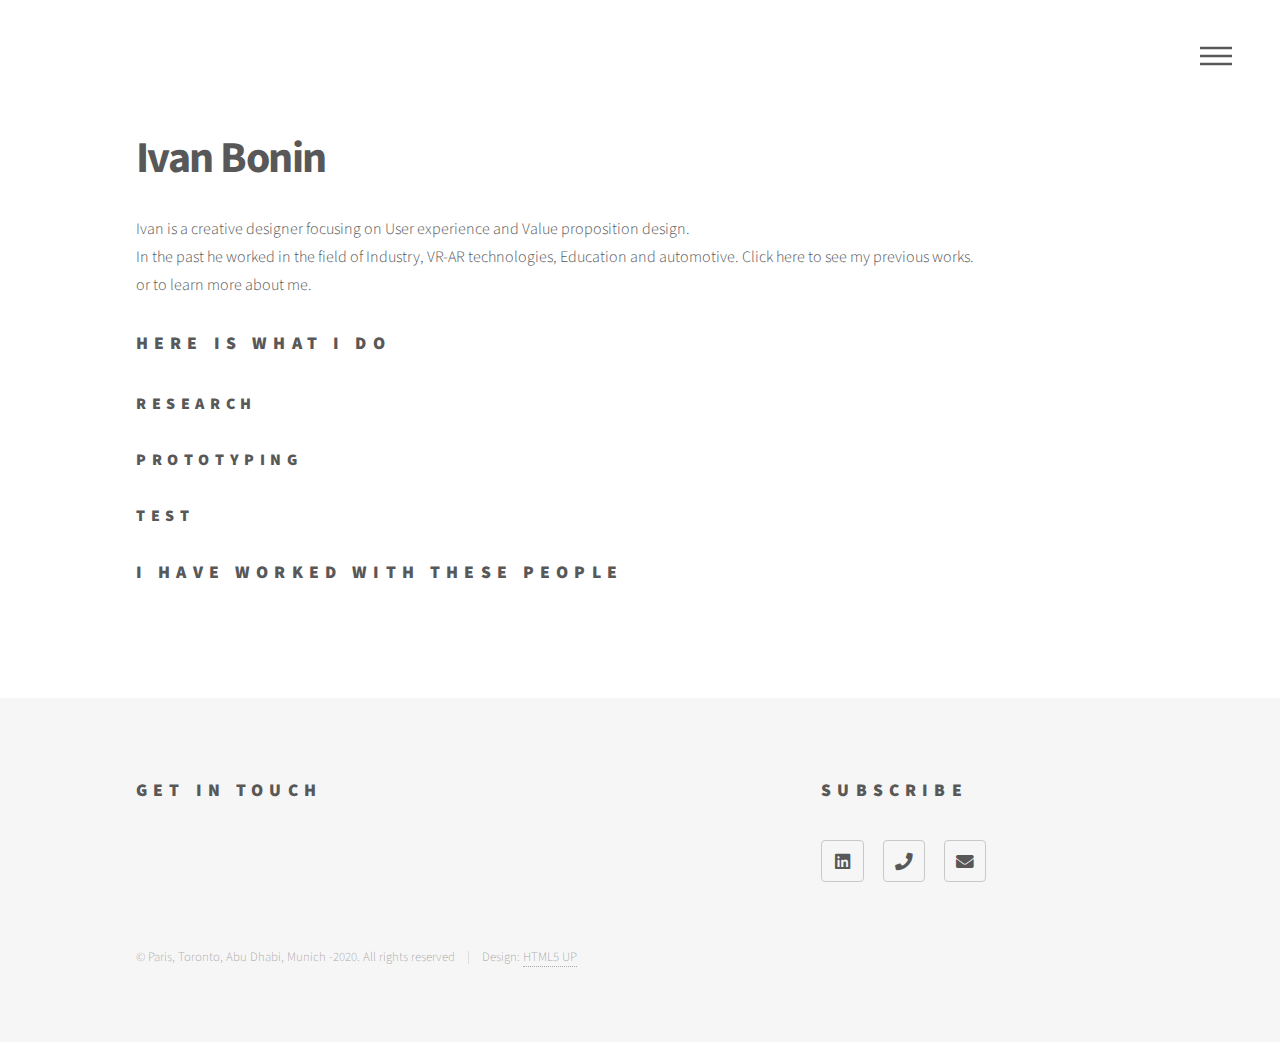
==== index.html @ 0d90a7b4 "Add files via upload" ====
<!DOCTYPE HTML>
<!--
	Phantom by HTML5 UP
	html5up.net | @ajlkn
	Free for personal and commercial use under the CCA 3.0 license (html5up.net/license)
-->
<html>
	<head>
		<title>Ivan Bonin</title>
		<meta charset="utf-8" />
		<meta name="viewport" content="width=device-width, initial-scale=1, user-scalable=no" />
		<link rel="stylesheet" href="assets/css/main.css" />
		<noscript><link rel="stylesheet" href="assets/css/noscript.css" /></noscript>
	</head>
	<body class="is-preload">
		<!-- Wrapper -->
			<div id="wrapper">

				<!-- Header -->
					<header id="header">
						<div class="inner">

						
							<!-- Nav -->
								<nav>
									<ul>
										<li><a href="#menu">Menu</a></li>
									</ul>
								</nav>

						</div>
					</header>

				<!-- Menu -->
					<nav id="menu">
						<h2>Menu</h2>
						<ul>
							<li><a href="index.html">Home</a></li>
							<li><a href="projects.html"> Projects sample</a></li>
							<li><a href="generic.html">Creative process</a></li>
							<li><a href="generic.html">About</a></li>
							<li><a href="elements.html">Experiments</a></li>
						</ul>
					</nav>

				<!-- Main -->
					<div id="main">
						<div class="inner">
							<header>
								<h1>Ivan Bonin <br />
								</a></h1>

								<p>Ivan is a creative designer focusing on User experience and Value proposition design.</br />
								In the past he worked in the field of Industry, VR-AR technologies, Education and automotive.	
									Click here to see my previous works. </br />
								or to learn more about me.</p>


								<h2>Here is what I do</h2>

								<h3>Research</h3>

								<h3>Prototyping</h3>

								<h3>Test</h3>

								<h2>I have worked with these people</h2>

							</header>

							<section class="tiles">
								
							</section>
						</div>
					</div>

				<!-- Footer -->
					<footer id="footer">
						<div class="inner">
							<section>
								<h2>Get in touch </h2>
								
							</section>
							<section>
								<h2>Subscribe</h2>
								<ul class="icons">
									
									<li><a href="#" class="icon brands style2 fa-linkedin"><span class="label">Linkedin</span></a></li>
									<li><a href="#" class="icon solid style2 fa-phone"><span class="label">Phone</span></a></li>
									<li><a href="#" class="icon solid style2 fa-envelope"><span class="label">Email</span></a></li>
								</ul>
							</section>
							<ul class="copyright">
								<li>&copy; Paris, Toronto, Abu Dhabi, Munich -2020. All rights reserved</li><li>Design: <a href="http://html5up.net">HTML5 UP</a></li>
							</ul>
						</div>
					</footer>

			</div>

		<!-- Scripts -->
			<script src="assets/js/jquery.min.js"></script>
			<script src="assets/js/browser.min.js"></script>
			<script src="assets/js/breakpoints.min.js"></script>
			<script src="assets/js/util.js"></script>
			<script src="assets/js/main.js"></script>

	</body>
</html>
---- assets/css/main.css ----
@import url(fontawesome-all.min.css);
@import url("https://fonts.googleapis.com/css?family=Source+Sans+Pro:300,700,900");

/*
	Phantom by HTML5 UP
	html5up.net | @ajlkn
	Free for personal and commercial use under the CCA 3.0 license (html5up.net/license)
*/

html, body, div, span, applet, object,
iframe, h1, h2, h3, h4, h5, h6, p, blockquote,
pre, a, abbr, acronym, address, big, cite,
code, del, dfn, em, img, ins, kbd, q, s, samp,
small, strike, strong, sub, sup, tt, var, b,
u, i, center, dl, dt, dd, ol, ul, li, fieldset,
form, label, legend, table, caption, tbody,
tfoot, thead, tr, th, td, article, aside,
canvas, details, embed, figure, figcaption,
footer, header, hgroup, menu, nav, output, ruby,
section, summary, time, mark, audio, video {
	margin: 0;
	padding: 0;
	border: 0;
	font-size: 100%;
	font: inherit;
	vertical-align: baseline;}

article, aside, details, figcaption, figure,
footer, header, hgroup, menu, nav, section {
	display: block;}

body {
	line-height: 1;
}

ol, ul {
	list-style: none;
}

blockquote, q {
	quotes: none;
}

	blockquote:before, blockquote:after, q:before, q:after {
		content: '';
		content: none;
	}

table {
	border-collapse: collapse;
	border-spacing: 0;
}

body {
	-webkit-text-size-adjust: none;
}

mark {
	background-color: transparent;
	color: inherit;
}

input::-moz-focus-inner {
	border: 0;
	padding: 0;
}

input, select, textarea {
	-moz-appearance: none;
	-webkit-appearance: none;
	-ms-appearance: none;
	appearance: none;
}

/* Basic */

	@-ms-viewport {
		width: device-width;
	}

	body {
		-ms-overflow-style: scrollbar;
	}

	@media screen and (max-width: 480px) {

		html, body {
			min-width: 320px;
		}

	}

	html {
		box-sizing: border-box;
	}

	*, *:before, *:after {
		box-sizing: inherit;
	}

	body {
		background: #ffffff;
	}

		body.is-preload *, body.is-preload *:before, body.is-preload *:after {
			-moz-animation: none !important;
			-webkit-animation: none !important;
			-ms-animation: none !important;
			animation: none !important;
			-moz-transition: none !important;
			-webkit-transition: none !important;
			-ms-transition: none !important;
			transition: none !important;
		}

/* Type */

	body, input, select, textarea {
		color: #585858;
		font-family: "Source Sans Pro", Helvetica, sans-serif;
		font-size: 16pt;
		font-weight: 300;
		line-height: 1.75;
	}

		@media screen and (max-width: 1680px) {

			body, input, select, textarea {
				font-size: 14pt;
			}

		}

		@media screen and (max-width: 1280px) {

			body, input, select, textarea {
				font-size: 12pt;
			}

		}

	a {
		-moz-transition: border-bottom-color 0.2s ease, color 0.2s ease;
		-webkit-transition: border-bottom-color 0.2s ease, color 0.2s ease;
		-ms-transition: border-bottom-color 0.2s ease, color 0.2s ease;
		transition: border-bottom-color 0.2s ease, color 0.2s ease;
		text-decoration: none;
		color: #585858;
		border-bottom: dotted 1px rgba(88, 88, 88, 0.5);
	}

		a:hover {
			border-bottom-color: transparent;
			color: #f2849e !important;
		}

	strong, b {
		font-weight: 900;
	}

	em, i {
		font-style: italic;
	}

	p {
		margin: 0 0 2em 0;
	}

	h1 {
		font-size: 2.75em;
		font-weight: 700;
		line-height: 1.3;
		margin: 0 0 1em 0;
		letter-spacing: -0.035em;
	}

		h1 a {
			color: inherit;
		}

		@media screen and (max-width: 736px) {

			h1 {
				font-size: 2em;
				margin: 0 0 1em 0;
			}

		}

		@media screen and (max-width: 360px) {

			h1 {
				font-size: 1.75em;
			}

		}

	h2, h3, h4, h5, h6 {
		font-weight: 900;
		line-height: 1.5;
		margin: 0 0 2em 0;
		text-transform: uppercase;
		letter-spacing: 0.35em;
	}

		h2 a, h3 a, h4 a, h5 a, h6 a {
			color: inherit;
		}

	h2 {
		font-size: 1.1em;
	}

	h3 {
		font-size: 1em;
	}

	h4 {
		font-size: 0.8em;
	}

	h5 {
		font-size: 0.8em;
	}

	h6 {
		font-size: 0.8em;
	}

	@media screen and (max-width: 980px) {

		h1 br, h2 br, h3 br, h4 br, h5 br, h6 br {
			display: none;
		}

	}

	@media screen and (max-width: 736px) {

		h2 {
			font-size: 1em;
		}

		h3 {
			font-size: 0.8em;
		}

	}

	sub {
		font-size: 0.8em;
		position: relative;
		top: 0.5em;
	}

	sup {
		font-size: 0.8em;
		position: relative;
		top: -0.5em;
	}

	blockquote {
		border-left: solid 4px #c9c9c9;
		font-style: italic;
		margin: 0 0 2em 0;
		padding: 0.5em 0 0.5em 2em;
	}

	code {
		background: rgba(144, 144, 144, 0.075);
		border-radius: 4px;
		border: solid 1px #c9c9c9;
		font-family: "Courier New", monospace;
		font-size: 0.9em;
		margin: 0 0.25em;
		padding: 0.25em 0.65em;
	}

	pre {
		-webkit-overflow-scrolling: touch;
		font-family: "Courier New", monospace;
		font-size: 0.9em;
		margin: 0 0 2em 0;
	}

		pre code {
			display: block;
			line-height: 1.75;
			padding: 1em 1.5em;
			overflow-x: auto;
		}

	hr {
		border: 0;
		border-bottom: solid 1px #c9c9c9;
		margin: 2em 0;
	}

		hr.major {
			margin: 3em 0;
		}

	.align-left {
		text-align: left;
	}

	.align-center {
		text-align: center;
	}

	.align-right {
		text-align: right;
	}

/* Row */

	.row {
		display: flex;
		flex-wrap: wrap;
		box-sizing: border-box;
		align-items: stretch;
	}

		.row > * {
			box-sizing: border-box;
		}

		.row.gtr-uniform > * > :last-child {
			margin-bottom: 0;
		}

		.row.aln-left {
			justify-content: flex-start;
		}

		.row.aln-center {
			justify-content: center;
		}

		.row.aln-right {
			justify-content: flex-end;
		}

		.row.aln-top {
			align-items: flex-start;
		}

		.row.aln-middle {
			align-items: center;
		}

		.row.aln-bottom {
			align-items: flex-end;
		}

		.row > .imp {
			order: -1;
		}

		.row > .col-1 {
			width: 8.33333%;
		}

		.row > .off-1 {
			margin-left: 8.33333%;
		}

		.row > .col-2 {
			width: 16.66667%;
		}

		.row > .off-2 {
			margin-left: 16.66667%;
		}

		.row > .col-3 {
			width: 25%;
		}

		.row > .off-3 {
			margin-left: 25%;
		}

		.row > .col-4 {
			width: 33.33333%;
		}

		.row > .off-4 {
			margin-left: 33.33333%;
		}

		.row > .col-5 {
			width: 41.66667%;
		}

		.row > .off-5 {
			margin-left: 41.66667%;
		}

		.row > .col-6 {
			width: 50%;
		}

		.row > .off-6 {
			margin-left: 50%;
		}

		.row > .col-7 {
			width: 58.33333%;
		}

		.row > .off-7 {
			margin-left: 58.33333%;
		}

		.row > .col-8 {
			width: 66.66667%;
		}

		.row > .off-8 {
			margin-left: 66.66667%;
		}

		.row > .col-9 {
			width: 75%;
		}

		.row > .off-9 {
			margin-left: 75%;
		}

		.row > .col-10 {
			width: 83.33333%;
		}

		.row > .off-10 {
			margin-left: 83.33333%;
		}

		.row > .col-11 {
			width: 91.66667%;
		}

		.row > .off-11 {
			margin-left: 91.66667%;
		}

		.row > .col-12 {
			width: 100%;
		}

		.row > .off-12 {
			margin-left: 100%;
		}

		.row.gtr-0 {
			margin-top: 0;
			margin-left: 0em;
		}

			.row.gtr-0 > * {
				padding: 0 0 0 0em;
			}

			.row.gtr-0.gtr-uniform {
				margin-top: 0em;
			}

				.row.gtr-0.gtr-uniform > * {
					padding-top: 0em;
				}

		.row.gtr-25 {
			margin-top: 0;
			margin-left: -0.5em;
		}

			.row.gtr-25 > * {
				padding: 0 0 0 0.5em;
			}

			.row.gtr-25.gtr-uniform {
				margin-top: -0.5em;
			}

				.row.gtr-25.gtr-uniform > * {
					padding-top: 0.5em;
				}

		.row.gtr-50 {
			margin-top: 0;
			margin-left: -1em;
		}

			.row.gtr-50 > * {
				padding: 0 0 0 1em;
			}

			.row.gtr-50.gtr-uniform {
				margin-top: -1em;
			}

				.row.gtr-50.gtr-uniform > * {
					padding-top: 1em;
				}

		.row {
			margin-top: 0;
			margin-left: -2em;
		}

			.row > * {
				padding: 0 0 0 2em;
			}

			.row.gtr-uniform {
				margin-top: -2em;
			}

				.row.gtr-uniform > * {
					padding-top: 2em;
				}

		.row.gtr-150 {
			margin-top: 0;
			margin-left: -3em;
		}

			.row.gtr-150 > * {
				padding: 0 0 0 3em;
			}

			.row.gtr-150.gtr-uniform {
				margin-top: -3em;
			}

				.row.gtr-150.gtr-uniform > * {
					padding-top: 3em;
				}

		.row.gtr-200 {
			margin-top: 0;
			margin-left: -4em;
		}

			.row.gtr-200 > * {
				padding: 0 0 0 4em;
			}

			.row.gtr-200.gtr-uniform {
				margin-top: -4em;
			}

				.row.gtr-200.gtr-uniform > * {
					padding-top: 4em;
				}

		@media screen and (max-width: 1680px) {

			.row {
				display: flex;
				flex-wrap: wrap;
				box-sizing: border-box;
				align-items: stretch;
			}

				.row > * {
					box-sizing: border-box;
				}

				.row.gtr-uniform > * > :last-child {
					margin-bottom: 0;
				}

				.row.aln-left {
					justify-content: flex-start;
				}

				.row.aln-center {
					justify-content: center;
				}

				.row.aln-right {
					justify-content: flex-end;
				}

				.row.aln-top {
					align-items: flex-start;
				}

				.row.aln-middle {
					align-items: center;
				}

				.row.aln-bottom {
					align-items: flex-end;
				}

				.row > .imp-xlarge {
					order: -1;
				}

				.row > .col-1-xlarge {
					width: 8.33333%;
				}

				.row > .off-1-xlarge {
					margin-left: 8.33333%;
				}

				.row > .col-2-xlarge {
					width: 16.66667%;
				}

				.row > .off-2-xlarge {
					margin-left: 16.66667%;
				}

				.row > .col-3-xlarge {
					width: 25%;
				}

				.row > .off-3-xlarge {
					margin-left: 25%;
				}

				.row > .col-4-xlarge {
					width: 33.33333%;
				}

				.row > .off-4-xlarge {
					margin-left: 33.33333%;
				}

				.row > .col-5-xlarge {
					width: 41.66667%;
				}

				.row > .off-5-xlarge {
					margin-left: 41.66667%;
				}

				.row > .col-6-xlarge {
					width: 50%;
				}

				.row > .off-6-xlarge {
					margin-left: 50%;
				}

				.row > .col-7-xlarge {
					width: 58.33333%;
				}

				.row > .off-7-xlarge {
					margin-left: 58.33333%;
				}

				.row > .col-8-xlarge {
					width: 66.66667%;
				}

				.row > .off-8-xlarge {
					margin-left: 66.66667%;
				}

				.row > .col-9-xlarge {
					width: 75%;
				}

				.row > .off-9-xlarge {
					margin-left: 75%;
				}

				.row > .col-10-xlarge {
					width: 83.33333%;
				}

				.row > .off-10-xlarge {
					margin-left: 83.33333%;
				}

				.row > .col-11-xlarge {
					width: 91.66667%;
				}

				.row > .off-11-xlarge {
					margin-left: 91.66667%;
				}

				.row > .col-12-xlarge {
					width: 100%;
				}

				.row > .off-12-xlarge {
					margin-left: 100%;
				}

				.row.gtr-0 {
					margin-top: 0;
					margin-left: 0em;
				}

					.row.gtr-0 > * {
						padding: 0 0 0 0em;
					}

					.row.gtr-0.gtr-uniform {
						margin-top: 0em;
					}

						.row.gtr-0.gtr-uniform > * {
							padding-top: 0em;
						}

				.row.gtr-25 {
					margin-top: 0;
					margin-left: -0.5em;
				}

					.row.gtr-25 > * {
						padding: 0 0 0 0.5em;
					}

					.row.gtr-25.gtr-uniform {
						margin-top: -0.5em;
					}

						.row.gtr-25.gtr-uniform > * {
							padding-top: 0.5em;
						}

				.row.gtr-50 {
					margin-top: 0;
					margin-left: -1em;
				}

					.row.gtr-50 > * {
						padding: 0 0 0 1em;
					}

					.row.gtr-50.gtr-uniform {
						margin-top: -1em;
					}

						.row.gtr-50.gtr-uniform > * {
							padding-top: 1em;
						}

				.row {
					margin-top: 0;
					margin-left: -2em;
				}

					.row > * {
						padding: 0 0 0 2em;
					}

					.row.gtr-uniform {
						margin-top: -2em;
					}

						.row.gtr-uniform > * {
							padding-top: 2em;
						}

				.row.gtr-150 {
					margin-top: 0;
					margin-left: -3em;
				}

					.row.gtr-150 > * {
						padding: 0 0 0 3em;
					}

					.row.gtr-150.gtr-uniform {
						margin-top: -3em;
					}

						.row.gtr-150.gtr-uniform > * {
							padding-top: 3em;
						}

				.row.gtr-200 {
					margin-top: 0;
					margin-left: -4em;
				}

					.row.gtr-200 > * {
						padding: 0 0 0 4em;
					}

					.row.gtr-200.gtr-uniform {
						margin-top: -4em;
					}

						.row.gtr-200.gtr-uniform > * {
							padding-top: 4em;
						}

		}

		@media screen and (max-width: 1280px) {

			.row {
				display: flex;
				flex-wrap: wrap;
				box-sizing: border-box;
				align-items: stretch;
			}

				.row > * {
					box-sizing: border-box;
				}

				.row.gtr-uniform > * > :last-child {
					margin-bottom: 0;
				}

				.row.aln-left {
					justify-content: flex-start;
				}

				.row.aln-center {
					justify-content: center;
				}

				.row.aln-right {
					justify-content: flex-end;
				}

				.row.aln-top {
					align-items: flex-start;
				}

				.row.aln-middle {
					align-items: center;
				}

				.row.aln-bottom {
					align-items: flex-end;
				}

				.row > .imp-large {
					order: -1;
				}

				.row > .col-1-large {
					width: 8.33333%;
				}

				.row > .off-1-large {
					margin-left: 8.33333%;
				}

				.row > .col-2-large {
					width: 16.66667%;
				}

				.row > .off-2-large {
					margin-left: 16.66667%;
				}

				.row > .col-3-large {
					width: 25%;
				}

				.row > .off-3-large {
					margin-left: 25%;
				}

				.row > .col-4-large {
					width: 33.33333%;
				}

				.row > .off-4-large {
					margin-left: 33.33333%;
				}

				.row > .col-5-large {
					width: 41.66667%;
				}

				.row > .off-5-large {
					margin-left: 41.66667%;
				}

				.row > .col-6-large {
					width: 50%;
				}

				.row > .off-6-large {
					margin-left: 50%;
				}

				.row > .col-7-large {
					width: 58.33333%;
				}

				.row > .off-7-large {
					margin-left: 58.33333%;
				}

				.row > .col-8-large {
					width: 66.66667%;
				}

				.row > .off-8-large {
					margin-left: 66.66667%;
				}

				.row > .col-9-large {
					width: 75%;
				}

				.row > .off-9-large {
					margin-left: 75%;
				}

				.row > .col-10-large {
					width: 83.33333%;
				}

				.row > .off-10-large {
					margin-left: 83.33333%;
				}

				.row > .col-11-large {
					width: 91.66667%;
				}

				.row > .off-11-large {
					margin-left: 91.66667%;
				}

				.row > .col-12-large {
					width: 100%;
				}

				.row > .off-12-large {
					margin-left: 100%;
				}

				.row.gtr-0 {
					margin-top: 0;
					margin-left: 0em;
				}

					.row.gtr-0 > * {
						padding: 0 0 0 0em;
					}

					.row.gtr-0.gtr-uniform {
						margin-top: 0em;
					}

						.row.gtr-0.gtr-uniform > * {
							padding-top: 0em;
						}

				.row.gtr-25 {
					margin-top: 0;
					margin-left: -0.5em;
				}

					.row.gtr-25 > * {
						padding: 0 0 0 0.5em;
					}

					.row.gtr-25.gtr-uniform {
						margin-top: -0.5em;
					}

						.row.gtr-25.gtr-uniform > * {
							padding-top: 0.5em;
						}

				.row.gtr-50 {
					margin-top: 0;
					margin-left: -1em;
				}

					.row.gtr-50 > * {
						padding: 0 0 0 1em;
					}

					.row.gtr-50.gtr-uniform {
						margin-top: -1em;
					}

						.row.gtr-50.gtr-uniform > * {
							padding-top: 1em;
						}

				.row {
					margin-top: 0;
					margin-left: -2em;
				}

					.row > * {
						padding: 0 0 0 2em;
					}

					.row.gtr-uniform {
						margin-top: -2em;
					}

						.row.gtr-uniform > * {
							padding-top: 2em;
						}

				.row.gtr-150 {
					margin-top: 0;
					margin-left: -3em;
				}

					.row.gtr-150 > * {
						padding: 0 0 0 3em;
					}

					.row.gtr-150.gtr-uniform {
						margin-top: -3em;
					}

						.row.gtr-150.gtr-uniform > * {
							padding-top: 3em;
						}

				.row.gtr-200 {
					margin-top: 0;
					margin-left: -4em;
				}

					.row.gtr-200 > * {
						padding: 0 0 0 4em;
					}

					.row.gtr-200.gtr-uniform {
						margin-top: -4em;
					}

						.row.gtr-200.gtr-uniform > * {
							padding-top: 4em;
						}

		}

		@media screen and (max-width: 980px) {

			.row {
				display: flex;
				flex-wrap: wrap;
				box-sizing: border-box;
				align-items: stretch;
			}

				.row > * {
					box-sizing: border-box;
				}

				.row.gtr-uniform > * > :last-child {
					margin-bottom: 0;
				}

				.row.aln-left {
					justify-content: flex-start;
				}

				.row.aln-center {
					justify-content: center;
				}

				.row.aln-right {
					justify-content: flex-end;
				}

				.row.aln-top {
					align-items: flex-start;
				}

				.row.aln-middle {
					align-items: center;
				}

				.row.aln-bottom {
					align-items: flex-end;
				}

				.row > .imp-medium {
					order: -1;
				}

				.row > .col-1-medium {
					width: 8.33333%;
				}

				.row > .off-1-medium {
					margin-left: 8.33333%;
				}

				.row > .col-2-medium {
					width: 16.66667%;
				}

				.row > .off-2-medium {
					margin-left: 16.66667%;
				}

				.row > .col-3-medium {
					width: 25%;
				}

				.row > .off-3-medium {
					margin-left: 25%;
				}

				.row > .col-4-medium {
					width: 33.33333%;
				}

				.row > .off-4-medium {
					margin-left: 33.33333%;
				}

				.row > .col-5-medium {
					width: 41.66667%;
				}

				.row > .off-5-medium {
					margin-left: 41.66667%;
				}

				.row > .col-6-medium {
					width: 50%;
				}

				.row > .off-6-medium {
					margin-left: 50%;
				}

				.row > .col-7-medium {
					width: 58.33333%;
				}

				.row > .off-7-medium {
					margin-left: 58.33333%;
				}

				.row > .col-8-medium {
					width: 66.66667%;
				}

				.row > .off-8-medium {
					margin-left: 66.66667%;
				}

				.row > .col-9-medium {
					width: 75%;
				}

				.row > .off-9-medium {
					margin-left: 75%;
				}

				.row > .col-10-medium {
					width: 83.33333%;
				}

				.row > .off-10-medium {
					margin-left: 83.33333%;
				}

				.row > .col-11-medium {
					width: 91.66667%;
				}

				.row > .off-11-medium {
					margin-left: 91.66667%;
				}

				.row > .col-12-medium {
					width: 100%;
				}

				.row > .off-12-medium {
					margin-left: 100%;
				}

				.row.gtr-0 {
					margin-top: 0;
					margin-left: 0em;
				}

					.row.gtr-0 > * {
						padding: 0 0 0 0em;
					}

					.row.gtr-0.gtr-uniform {
						margin-top: 0em;
					}

						.row.gtr-0.gtr-uniform > * {
							padding-top: 0em;
						}

				.row.gtr-25 {
					margin-top: 0;
					margin-left: -0.375em;
				}

					.row.gtr-25 > * {
						padding: 0 0 0 0.375em;
					}

					.row.gtr-25.gtr-uniform {
						margin-top: -0.375em;
					}

						.row.gtr-25.gtr-uniform > * {
							padding-top: 0.375em;
						}

				.row.gtr-50 {
					margin-top: 0;
					margin-left: -0.75em;
				}

					.row.gtr-50 > * {
						padding: 0 0 0 0.75em;
					}

					.row.gtr-50.gtr-uniform {
						margin-top: -0.75em;
					}

						.row.gtr-50.gtr-uniform > * {
							padding-top: 0.75em;
						}

				.row {
					margin-top: 0;
					margin-left: -1.5em;
				}

					.row > * {
						padding: 0 0 0 1.5em;
					}

					.row.gtr-uniform {
						margin-top: -1.5em;
					}

						.row.gtr-uniform > * {
							padding-top: 1.5em;
						}

				.row.gtr-150 {
					margin-top: 0;
					margin-left: -2.25em;
				}

					.row.gtr-150 > * {
						padding: 0 0 0 2.25em;
					}

					.row.gtr-150.gtr-uniform {
						margin-top: -2.25em;
					}

						.row.gtr-150.gtr-uniform > * {
							padding-top: 2.25em;
						}

				.row.gtr-200 {
					margin-top: 0;
					margin-left: -3em;
				}

					.row.gtr-200 > * {
						padding: 0 0 0 3em;
					}

					.row.gtr-200.gtr-uniform {
						margin-top: -3em;
					}

						.row.gtr-200.gtr-uniform > * {
							padding-top: 3em;
						}

		}

		@media screen and (max-width: 736px) {

			.row {
				display: flex;
				flex-wrap: wrap;
				box-sizing: border-box;
				align-items: stretch;
			}

				.row > * {
					box-sizing: border-box;
				}

				.row.gtr-uniform > * > :last-child {
					margin-bottom: 0;
				}

				.row.aln-left {
					justify-content: flex-start;
				}

				.row.aln-center {
					justify-content: center;
				}

				.row.aln-right {
					justify-content: flex-end;
				}

				.row.aln-top {
					align-items: flex-start;
				}

				.row.aln-middle {
					align-items: center;
				}

				.row.aln-bottom {
					align-items: flex-end;
				}

				.row > .imp-small {
					order: -1;
				}

				.row > .col-1-small {
					width: 8.33333%;
				}

				.row > .off-1-small {
					margin-left: 8.33333%;
				}

				.row > .col-2-small {
					width: 16.66667%;
				}

				.row > .off-2-small {
					margin-left: 16.66667%;
				}

				.row > .col-3-small {
					width: 25%;
				}

				.row > .off-3-small {
					margin-left: 25%;
				}

				.row > .col-4-small {
					width: 33.33333%;
				}

				.row > .off-4-small {
					margin-left: 33.33333%;
				}

				.row > .col-5-small {
					width: 41.66667%;
				}

				.row > .off-5-small {
					margin-left: 41.66667%;
				}

				.row > .col-6-small {
					width: 50%;
				}

				.row > .off-6-small {
					margin-left: 50%;
				}

				.row > .col-7-small {
					width: 58.33333%;
				}

				.row > .off-7-small {
					margin-left: 58.33333%;
				}

				.row > .col-8-small {
					width: 66.66667%;
				}

				.row > .off-8-small {
					margin-left: 66.66667%;
				}

				.row > .col-9-small {
					width: 75%;
				}

				.row > .off-9-small {
					margin-left: 75%;
				}

				.row > .col-10-small {
					width: 83.33333%;
				}

				.row > .off-10-small {
					margin-left: 83.33333%;
				}

				.row > .col-11-small {
					width: 91.66667%;
				}

				.row > .off-11-small {
					margin-left: 91.66667%;
				}

				.row > .col-12-small {
					width: 100%;
				}

				.row > .off-12-small {
					margin-left: 100%;
				}

				.row.gtr-0 {
					margin-top: 0;
					margin-left: 0em;
				}

					.row.gtr-0 > * {
						padding: 0 0 0 0em;
					}

					.row.gtr-0.gtr-uniform {
						margin-top: 0em;
					}

						.row.gtr-0.gtr-uniform > * {
							padding-top: 0em;
						}

				.row.gtr-25 {
					margin-top: 0;
					margin-left: -0.25em;
				}

					.row.gtr-25 > * {
						padding: 0 0 0 0.25em;
					}

					.row.gtr-25.gtr-uniform {
						margin-top: -0.25em;
					}

						.row.gtr-25.gtr-uniform > * {
							padding-top: 0.25em;
						}

				.row.gtr-50 {
					margin-top: 0;
					margin-left: -0.5em;
				}

					.row.gtr-50 > * {
						padding: 0 0 0 0.5em;
					}

					.row.gtr-50.gtr-uniform {
						margin-top: -0.5em;
					}

						.row.gtr-50.gtr-uniform > * {
							padding-top: 0.5em;
						}

				.row {
					margin-top: 0;
					margin-left: -1em;
				}

					.row > * {
						padding: 0 0 0 1em;
					}

					.row.gtr-uniform {
						margin-top: -1em;
					}

						.row.gtr-uniform > * {
							padding-top: 1em;
						}

				.row.gtr-150 {
					margin-top: 0;
					margin-left: -1.5em;
				}

					.row.gtr-150 > * {
						padding: 0 0 0 1.5em;
					}

					.row.gtr-150.gtr-uniform {
						margin-top: -1.5em;
					}

						.row.gtr-150.gtr-uniform > * {
							padding-top: 1.5em;
						}

				.row.gtr-200 {
					margin-top: 0;
					margin-left: -2em;
				}

					.row.gtr-200 > * {
						padding: 0 0 0 2em;
					}

					.row.gtr-200.gtr-uniform {
						margin-top: -2em;
					}

						.row.gtr-200.gtr-uniform > * {
							padding-top: 2em;
						}

		}

		@media screen and (max-width: 480px) {

			.row {
				display: flex;
				flex-wrap: wrap;
				box-sizing: border-box;
				align-items: stretch;
			}

				.row > * {
					box-sizing: border-box;
				}

				.row.gtr-uniform > * > :last-child {
					margin-bottom: 0;
				}

				.row.aln-left {
					justify-content: flex-start;
				}

				.row.aln-center {
					justify-content: center;
				}

				.row.aln-right {
					justify-content: flex-end;
				}

				.row.aln-top {
					align-items: flex-start;
				}

				.row.aln-middle {
					align-items: center;
				}

				.row.aln-bottom {
					align-items: flex-end;
				}

				.row > .imp-xsmall {
					order: -1;
				}

				.row > .col-1-xsmall {
					width: 8.33333%;
				}

				.row > .off-1-xsmall {
					margin-left: 8.33333%;
				}

				.row > .col-2-xsmall {
					width: 16.66667%;
				}

				.row > .off-2-xsmall {
					margin-left: 16.66667%;
				}

				.row > .col-3-xsmall {
					width: 25%;
				}

				.row > .off-3-xsmall {
					margin-left: 25%;
				}

				.row > .col-4-xsmall {
					width: 33.33333%;
				}

				.row > .off-4-xsmall {
					margin-left: 33.33333%;
				}

				.row > .col-5-xsmall {
					width: 41.66667%;
				}

				.row > .off-5-xsmall {
					margin-left: 41.66667%;
				}

				.row > .col-6-xsmall {
					width: 50%;
				}

				.row > .off-6-xsmall {
					margin-left: 50%;
				}

				.row > .col-7-xsmall {
					width: 58.33333%;
				}

				.row > .off-7-xsmall {
					margin-left: 58.33333%;
				}

				.row > .col-8-xsmall {
					width: 66.66667%;
				}

				.row > .off-8-xsmall {
					margin-left: 66.66667%;
				}

				.row > .col-9-xsmall {
					width: 75%;
				}

				.row > .off-9-xsmall {
					margin-left: 75%;
				}

				.row > .col-10-xsmall {
					width: 83.33333%;
				}

				.row > .off-10-xsmall {
					margin-left: 83.33333%;
				}

				.row > .col-11-xsmall {
					width: 91.66667%;
				}

				.row > .off-11-xsmall {
					margin-left: 91.66667%;
				}

				.row > .col-12-xsmall {
					width: 100%;
				}

				.row > .off-12-xsmall {
					margin-left: 100%;
				}

				.row.gtr-0 {
					margin-top: 0;
					margin-left: 0em;
				}

					.row.gtr-0 > * {
						padding: 0 0 0 0em;
					}

					.row.gtr-0.gtr-uniform {
						margin-top: 0em;
					}

						.row.gtr-0.gtr-uniform > * {
							padding-top: 0em;
						}

				.row.gtr-25 {
					margin-top: 0;
					margin-left: -0.25em;
				}

					.row.gtr-25 > * {
						padding: 0 0 0 0.25em;
					}

					.row.gtr-25.gtr-uniform {
						margin-top: -0.25em;
					}

						.row.gtr-25.gtr-uniform > * {
							padding-top: 0.25em;
						}

				.row.gtr-50 {
					margin-top: 0;
					margin-left: -0.5em;
				}

					.row.gtr-50 > * {
						padding: 0 0 0 0.5em;
					}

					.row.gtr-50.gtr-uniform {
						margin-top: -0.5em;
					}

						.row.gtr-50.gtr-uniform > * {
							padding-top: 0.5em;
						}

				.row {
					margin-top: 0;
					margin-left: -1em;
				}

					.row > * {
						padding: 0 0 0 1em;
					}

					.row.gtr-uniform {
						margin-top: -1em;
					}

						.row.gtr-uniform > * {
							padding-top: 1em;
						}

				.row.gtr-150 {
					margin-top: 0;
					margin-left: -1.5em;
				}

					.row.gtr-150 > * {
						padding: 0 0 0 1.5em;
					}

					.row.gtr-150.gtr-uniform {
						margin-top: -1.5em;
					}

						.row.gtr-150.gtr-uniform > * {
							padding-top: 1.5em;
						}

				.row.gtr-200 {
					margin-top: 0;
					margin-left: -2em;
				}

					.row.gtr-200 > * {
						padding: 0 0 0 2em;
					}

					.row.gtr-200.gtr-uniform {
						margin-top: -2em;
					}

						.row.gtr-200.gtr-uniform > * {
							padding-top: 2em;
						}

		}

/* Section/Article */

	section.special, article.special {
		text-align: center;
	}

	header p {
		margin-top: -1em;
	}

	@media screen and (max-width: 736px) {

		header p {
			margin-top: 0;
		}

	}

/* Icon */

	.icon {
		text-decoration: none;
		border-bottom: none;
		position: relative;
	}

		.icon:before {
			-moz-osx-font-smoothing: grayscale;
			-webkit-font-smoothing: antialiased;
			display: inline-block;
			font-style: normal;
			font-variant: normal;
			text-rendering: auto;
			line-height: 1;
			text-transform: none !important;
			font-family: 'Font Awesome 5 Free';
			font-weight: 400;
		}

		.icon > .label {
			display: none;
		}

		.icon:before {
			line-height: inherit;
		}

		.icon.solid:before {
			font-weight: 900;
		}

		.icon.brands:before {
			font-family: 'Font Awesome 5 Brands';
		}

		.icon.style2 {
			-moz-transition: background-color 0.2s ease-in-out, color 0.2s ease-in-out, border-color 0.2s ease-in-out;
			-webkit-transition: background-color 0.2s ease-in-out, color 0.2s ease-in-out, border-color 0.2s ease-in-out;
			-ms-transition: background-color 0.2s ease-in-out, color 0.2s ease-in-out, border-color 0.2s ease-in-out;
			transition: background-color 0.2s ease-in-out, color 0.2s ease-in-out, border-color 0.2s ease-in-out;
			background-color: transparent;
			border: solid 1px #c9c9c9;
			border-radius: 4px;
			width: 2.65em;
			height: 2.65em;
			display: inline-block;
			text-align: center;
			line-height: 2.65em;
			color: inherit;
		}

			.icon.style2:before {
				font-size: 1.1em;
			}

			.icon.style2:hover {
				color: #f2849e;
				border-color: #f2849e;
			}

			.icon.style2:active {
				background-color: rgba(242, 132, 158, 0.1);
			}

/* List */

	ol {
		list-style: decimal;
		margin: 0 0 2em 0;
		padding-left: 1.25em;
	}

		ol li {
			padding-left: 0.25em;
		}

	ul {
		list-style: disc;
		margin: 0 0 2em 0;
		padding-left: 1em;
	}

		ul li {
			padding-left: 0.5em;
		}

		ul.alt {
			list-style: none;
			padding-left: 0;
		}

			ul.alt li {
				border-top: solid 1px #c9c9c9;
				padding: 0.5em 0;
			}

				ul.alt li:first-child {
					border-top: 0;
					padding-top: 0;
				}

	dl {
		margin: 0 0 2em 0;
	}

		dl dt {
			display: block;
			font-weight: 900;
			margin: 0 0 1em 0;
		}

		dl dd {
			margin-left: 2em;
		}

/* Actions */

	ul.actions {
		display: -moz-flex;
		display: -webkit-flex;
		display: -ms-flex;
		display: flex;
		cursor: default;
		list-style: none;
		margin-left: -1em;
		padding-left: 0;
	}

		ul.actions li {
			padding: 0 0 0 1em;
			vertical-align: middle;
		}

		ul.actions.special {
			-moz-justify-content: center;
			-webkit-justify-content: center;
			-ms-justify-content: center;
			justify-content: center;
			width: 100%;
			margin-left: 0;
		}

			ul.actions.special li:first-child {
				padding-left: 0;
			}

		ul.actions.stacked {
			-moz-flex-direction: column;
			-webkit-flex-direction: column;
			-ms-flex-direction: column;
			flex-direction: column;
			margin-left: 0;
		}

			ul.actions.stacked li {
				padding: 1.3em 0 0 0;
			}

				ul.actions.stacked li:first-child {
					padding-top: 0;
				}

		ul.actions.fit {
			width: calc(100% + 1em);
		}

			ul.actions.fit li {
				-moz-flex-grow: 1;
				-webkit-flex-grow: 1;
				-ms-flex-grow: 1;
				flex-grow: 1;
				-moz-flex-shrink: 1;
				-webkit-flex-shrink: 1;
				-ms-flex-shrink: 1;
				flex-shrink: 1;
				width: 100%;
			}

				ul.actions.fit li > * {
					width: 100%;
				}

			ul.actions.fit.stacked {
				width: 100%;
			}

		@media screen and (max-width: 480px) {

			ul.actions:not(.fixed) {
				-moz-flex-direction: column;
				-webkit-flex-direction: column;
				-ms-flex-direction: column;
				flex-direction: column;
				margin-left: 0;
				width: 100% !important;
			}

				ul.actions:not(.fixed) li {
					-moz-flex-grow: 1;
					-webkit-flex-grow: 1;
					-ms-flex-grow: 1;
					flex-grow: 1;
					-moz-flex-shrink: 1;
					-webkit-flex-shrink: 1;
					-ms-flex-shrink: 1;
					flex-shrink: 1;
					padding: 1em 0 0 0;
					text-align: center;
					width: 100%;
				}

					ul.actions:not(.fixed) li > * {
						width: 100%;
					}

					ul.actions:not(.fixed) li:first-child {
						padding-top: 0;
					}

					ul.actions:not(.fixed) li input[type="submit"],
					ul.actions:not(.fixed) li input[type="reset"],
					ul.actions:not(.fixed) li input[type="button"],
					ul.actions:not(.fixed) li button,
					ul.actions:not(.fixed) li .button {
						width: 100%;
					}

						ul.actions:not(.fixed) li input[type="submit"].icon:before,
						ul.actions:not(.fixed) li input[type="reset"].icon:before,
						ul.actions:not(.fixed) li input[type="button"].icon:before,
						ul.actions:not(.fixed) li button.icon:before,
						ul.actions:not(.fixed) li .button.icon:before {
							margin-left: -0.5rem;
						}

		}

/* Icons */

	ul.icons {
		cursor: default;
		list-style: none;
		padding-left: 0;
		margin: -1em 0 2em -1em;
	}

		ul.icons li {
			display: inline-block;
			padding: 1em 0 0 1em;
		}

/* Form */

	form {
		margin: 0 0 2em 0;
		overflow-x: hidden;
	}

		form > :last-child {
			margin-bottom: 0;
		}

		form > .fields {
			display: -moz-flex;
			display: -webkit-flex;
			display: -ms-flex;
			display: flex;
			-moz-flex-wrap: wrap;
			-webkit-flex-wrap: wrap;
			-ms-flex-wrap: wrap;
			flex-wrap: wrap;
			width: calc(100% + 3em);
			margin: -1.5em 0 2em -1.5em;
		}

			form > .fields > .field {
				-moz-flex-grow: 0;
				-webkit-flex-grow: 0;
				-ms-flex-grow: 0;
				flex-grow: 0;
				-moz-flex-shrink: 0;
				-webkit-flex-shrink: 0;
				-ms-flex-shrink: 0;
				flex-shrink: 0;
				padding: 1.5em 0 0 1.5em;
				width: calc(100% - 1.5em);
			}

				form > .fields > .field.half {
					width: calc(50% - 0.75em);
				}

				form > .fields > .field.third {
					width: calc(100%/3 - 0.5em);
				}

				form > .fields > .field.quarter {
					width: calc(25% - 0.375em);
				}

		@media screen and (max-width: 480px) {

			form > .fields {
				width: calc(100% + 3em);
				margin: -1.5em 0 2em -1.5em;
			}

				form > .fields > .field {
					padding: 1.5em 0 0 1.5em;
					width: calc(100% - 1.5em);
				}

					form > .fields > .field.half {
						width: calc(100% - 1.5em);
					}

					form > .fields > .field.third {
						width: calc(100% - 1.5em);
					}

					form > .fields > .field.quarter {
						width: calc(100% - 1.5em);
					}

		}

	label {
		display: block;
		font-size: 0.9em;
		font-weight: 900;
		margin: 0 0 1em 0;
	}

	input[type="text"],
	input[type="password"],
	input[type="email"],
	input[type="tel"],
	select,
	textarea {
		-moz-appearance: none;
		-webkit-appearance: none;
		-ms-appearance: none;
		appearance: none;
		background-color: transparent;
		border: none;
		border-radius: 0;
		border-bottom: solid 1px #c9c9c9;
		color: inherit;
		display: block;
		outline: 0;
		padding: 0;
		text-decoration: none;
		width: 100%;
	}

		input[type="text"]:invalid,
		input[type="password"]:invalid,
		input[type="email"]:invalid,
		input[type="tel"]:invalid,
		select:invalid,
		textarea:invalid {
			box-shadow: none;
		}

		input[type="text"]:focus,
		input[type="password"]:focus,
		input[type="email"]:focus,
		input[type="tel"]:focus,
		select:focus,
		textarea:focus {
			border-bottom-color: #f2849e;
			box-shadow: inset 0 -1px 0 0 #f2849e;
		}

	select {
		background-image: url("data:image/svg+xml;charset=utf8,%3Csvg xmlns='http://www.w3.org/2000/svg' width='40' height='40' preserveAspectRatio='none' viewBox='0 0 40 40'%3E%3Cpath d='M9.4,12.3l10.4,10.4l10.4-10.4c0.2-0.2,0.5-0.4,0.9-0.4c0.3,0,0.6,0.1,0.9,0.4l3.3,3.3c0.2,0.2,0.4,0.5,0.4,0.9 c0,0.4-0.1,0.6-0.4,0.9L20.7,31.9c-0.2,0.2-0.5,0.4-0.9,0.4c-0.3,0-0.6-0.1-0.9-0.4L4.3,17.3c-0.2-0.2-0.4-0.5-0.4-0.9 c0-0.4,0.1-0.6,0.4-0.9l3.3-3.3c0.2-0.2,0.5-0.4,0.9-0.4S9.1,12.1,9.4,12.3z' fill='%23c9c9c9' /%3E%3C/svg%3E");
		background-size: 1.25rem;
		background-repeat: no-repeat;
		background-position: calc(100% - 1rem) center;
		height: 3em;
		padding-right: 3em;
		text-overflow: ellipsis;
	}

		select option {
			background: #ffffff;
		}

		select:focus::-ms-value {
			background-color: transparent;
		}

		select::-ms-expand {
			display: none;
		}

	input[type="text"],
	input[type="password"],
	input[type="email"],
	select {
		height: 3em;
	}

	textarea {
		padding: 0;
		min-height: 3.75em;
	}

	input[type="checkbox"],
	input[type="radio"] {
		-moz-appearance: none;
		-webkit-appearance: none;
		-ms-appearance: none;
		appearance: none;
		display: block;
		float: left;
		margin-right: -2em;
		opacity: 0;
		width: 1em;
		z-index: -1;
	}

		input[type="checkbox"] + label,
		input[type="radio"] + label {
			text-decoration: none;
			color: #585858;
			cursor: pointer;
			display: inline-block;
			font-size: 1em;
			font-weight: 300;
			padding-left: 2.55em;
			padding-right: 0.75em;
			position: relative;
		}

			input[type="checkbox"] + label:before,
			input[type="radio"] + label:before {
				-moz-osx-font-smoothing: grayscale;
				-webkit-font-smoothing: antialiased;
				display: inline-block;
				font-style: normal;
				font-variant: normal;
				text-rendering: auto;
				line-height: 1;
				text-transform: none !important;
				font-family: 'Font Awesome 5 Free';
				font-weight: 900;
			}

			input[type="checkbox"] + label:before,
			input[type="radio"] + label:before {
				border-radius: 4px;
				border: solid 1px #c9c9c9;
				content: '';
				display: inline-block;
				font-size: 0.8em;
				height: 2.25em;
				left: 0;
				line-height: 2.25em;
				position: absolute;
				text-align: center;
				top: 0;
				width: 2.25em;
			}

		input[type="checkbox"]:checked + label:before,
		input[type="radio"]:checked + label:before {
			background: #585858;
			border-color: #585858;
			color: #ffffff;
			content: '\f00c';
		}

		input[type="checkbox"]:focus + label:before,
		input[type="radio"]:focus + label:before {
			border-color: #f2849e;
			box-shadow: 0 0 0 1px #f2849e;
		}

	input[type="checkbox"] + label:before {
		border-radius: 4px;
	}

	input[type="radio"] + label:before {
		border-radius: 100%;
	}

/* Box */

	.box {
		border-radius: 4px;
		border: solid 1px #c9c9c9;
		margin-bottom: 2em;
		padding: 1.5em;
	}

		.box > :last-child,
		.box > :last-child > :last-child,
		.box > :last-child > :last-child > :last-child {
			margin-bottom: 0;
		}

		.box.alt {
			border: 0;
			border-radius: 0;
			padding: 0;
		}

/* Image */

	.image {
		border-radius: 4px;
		border: 0;
		display: inline-block;
		position: relative;
	}

		.image img {
			border-radius: 4px;
			display: block;
		}

		.image.left, .image.right {
			max-width: 40%;
		}

			.image.left img, .image.right img {
				width: 100%;
			}

		.image.left {
			float: left;
			padding: 0 1.5em 1em 0;
			top: 0.25em;
		}

		.image.right {
			float: right;
			padding: 0 0 1em 1.5em;
			top: 0.25em;
		}

		.image.fit {
			display: block;
			margin: 0 0 2em 0;
			width: 100%;
		}

			.image.fit img {
				width: 100%;
			}

		.image.main {
			display: block;
			margin: 0 0 3em 0;
			width: 100%;
		}

			.image.main img {
				width: 100%;
			}

			@media screen and (max-width: 736px) {

				.image.main {
					margin: 0 0 2em 0;
				}

			}

/* Table */

	.table-wrapper {
		-webkit-overflow-scrolling: touch;
		overflow-x: auto;
	}

	table {
		margin: 0 0 2em 0;
		width: 100%;
	}

		table tbody tr {
			border: solid 1px #c9c9c9;
			border-left: 0;
			border-right: 0;
		}

			table tbody tr:nth-child(2n + 1) {
				background-color: rgba(144, 144, 144, 0.075);
			}

		table td {
			padding: 0.75em 0.75em;
		}

		table th {
			font-size: 0.9em;
			font-weight: 900;
			padding: 0 0.75em 0.75em 0.75em;
			text-align: left;
		}

		table thead {
			border-bottom: solid 2px #c9c9c9;
		}

		table tfoot {
			border-top: solid 2px #c9c9c9;
		}

		table.alt {
			border-collapse: separate;
		}

			table.alt tbody tr td {
				border: solid 1px #c9c9c9;
				border-left-width: 0;
				border-top-width: 0;
			}

				table.alt tbody tr td:first-child {
					border-left-width: 1px;
				}

			table.alt tbody tr:first-child td {
				border-top-width: 1px;
			}

			table.alt thead {
				border-bottom: 0;
			}

			table.alt tfoot {
				border-top: 0;
			}

/* Button */

	input[type="submit"],
	input[type="reset"],
	input[type="button"],
	button,
	.button {
		-moz-appearance: none;
		-webkit-appearance: none;
		-ms-appearance: none;
		appearance: none;
		-moz-transition: background-color 0.2s ease-in-out, color 0.2s ease-in-out, box-shadow 0.2s ease-in-out;
		-webkit-transition: background-color 0.2s ease-in-out, color 0.2s ease-in-out, box-shadow 0.2s ease-in-out;
		-ms-transition: background-color 0.2s ease-in-out, color 0.2s ease-in-out, box-shadow 0.2s ease-in-out;
		transition: background-color 0.2s ease-in-out, color 0.2s ease-in-out, box-shadow 0.2s ease-in-out;
		background-color: transparent;
		border-radius: 4px;
		border: 0;
		box-shadow: inset 0 0 0 2px #585858;
		color: #585858 !important;
		cursor: pointer;
		display: inline-block;
		font-size: 0.8em;
		font-weight: 900;
		height: 3.5em;
		letter-spacing: 0.35em;
		line-height: 3.45em;
		overflow: hidden;
		padding: 0 1.25em 0 1.6em;
		text-align: center;
		text-decoration: none;
		text-overflow: ellipsis;
		text-transform: uppercase;
		white-space: nowrap;
	}

		input[type="submit"].icon:before,
		input[type="reset"].icon:before,
		input[type="button"].icon:before,
		button.icon:before,
		.button.icon:before {
			margin-right: 0.5em;
		}

		input[type="submit"].fit,
		input[type="reset"].fit,
		input[type="button"].fit,
		button.fit,
		.button.fit {
			width: 100%;
		}

		input[type="submit"]:hover,
		input[type="reset"]:hover,
		input[type="button"]:hover,
		button:hover,
		.button:hover {
			color: #f2849e !important;
			box-shadow: inset 0 0 0 2px #f2849e;
		}

		input[type="submit"]:active,
		input[type="reset"]:active,
		input[type="button"]:active,
		button:active,
		.button:active {
			background-color: rgba(242, 132, 158, 0.1);
		}

		input[type="submit"].small,
		input[type="reset"].small,
		input[type="button"].small,
		button.small,
		.button.small {
			font-size: 0.6em;
		}

		input[type="submit"].large,
		input[type="reset"].large,
		input[type="button"].large,
		button.large,
		.button.large {
			font-size: 1em;
		}

		input[type="submit"].primary,
		input[type="reset"].primary,
		input[type="button"].primary,
		button.primary,
		.button.primary {
			box-shadow: none;
			background-color: #585858;
			color: #ffffff !important;
		}

			input[type="submit"].primary:hover,
			input[type="reset"].primary:hover,
			input[type="button"].primary:hover,
			button.primary:hover,
			.button.primary:hover {
				background-color: #f2849e;
			}

			input[type="submit"].primary:active,
			input[type="reset"].primary:active,
			input[type="button"].primary:active,
			button.primary:active,
			.button.primary:active {
				background-color: #ee5f81;
			}

		input[type="submit"].disabled, input[type="submit"]:disabled,
		input[type="reset"].disabled,
		input[type="reset"]:disabled,
		input[type="button"].disabled,
		input[type="button"]:disabled,
		button.disabled,
		button:disabled,
		.button.disabled,
		.button:disabled {
			pointer-events: none;
			opacity: 0.25;
		}

/* Tiles */

	.tiles {
		display: -moz-flex;
		display: -webkit-flex;
		display: -ms-flex;
		display: flex;
		-moz-flex-wrap: wrap;
		-webkit-flex-wrap: wrap;
		-ms-flex-wrap: wrap;
		flex-wrap: wrap;
		postiion: relative;
		margin: -2.5em 0 0 -2.5em;
	}

		.tiles article {
			-moz-transition: -moz-transform 0.5s ease, opacity 0.5s ease;
			-webkit-transition: -webkit-transform 0.5s ease, opacity 0.5s ease;
			-ms-transition: -ms-transform 0.5s ease, opacity 0.5s ease;
			transition: transform 0.5s ease, opacity 0.5s ease;
			position: relative;
			width: calc(33.33333% - 2.5em);
			margin: 2.5em 0 0 2.5em;
		}

			.tiles article > .image {
				-moz-transition: -moz-transform 0.5s ease;
				-webkit-transition: -webkit-transform 0.5s ease;
				-ms-transition: -ms-transform 0.5s ease;
				transition: transform 0.5s ease;
				position: relative;
				display: block;
				width: 100%;
				border-radius: 4px;
				overflow: hidden;
			}

				.tiles article > .image img {
					display: block;
					width: 100%;
				}

				.tiles article > .image:before {
					pointer-events: none;
					-moz-transition: background-color 0.5s ease, opacity 0.5s ease;
					-webkit-transition: background-color 0.5s ease, opacity 0.5s ease;
					-ms-transition: background-color 0.5s ease, opacity 0.5s ease;
					transition: background-color 0.5s ease, opacity 0.5s ease;
					content: '';
					display: block;
					position: absolute;
					top: 0;
					left: 0;
					width: 100%;
					height: 100%;
					opacity: 1.0;
					z-index: 1;
					opacity: 0.8;
				}

				.tiles article > .image:after {
					pointer-events: none;
					-moz-transition: opacity 0.5s ease;
					-webkit-transition: opacity 0.5s ease;
					-ms-transition: opacity 0.5s ease;
					transition: opacity 0.5s ease;
					content: '';
					display: block;
					position: absolute;
					top: 0;
					left: 0;
					width: 100%;
					height: 100%;
					background-image: url("data:image/svg+xml;charset=utf8,%3Csvg xmlns='http://www.w3.org/2000/svg' width='100' height='100' viewBox='0 0 100 100' preserveAspectRatio='none'%3E%3Cstyle%3Eline %7B stroke-width: 0.25px%3B stroke: %23ffffff%3B %7D%3C/style%3E%3Cline x1='0' y1='0' x2='100' y2='100' /%3E%3Cline x1='100' y1='0' x2='0' y2='100' /%3E%3C/svg%3E");
					background-position: center;
					background-repeat: no-repeat;
					background-size: 100% 100%;
					opacity: 0.25;
					z-index: 2;
				}

			.tiles article > a {
				display: -moz-flex;
				display: -webkit-flex;
				display: -ms-flex;
				display: flex;
				-moz-flex-direction: column;
				-webkit-flex-direction: column;
				-ms-flex-direction: column;
				flex-direction: column;
				-moz-align-items: center;
				-webkit-align-items: center;
				-ms-align-items: center;
				align-items: center;
				-moz-justify-content: center;
				-webkit-justify-content: center;
				-ms-justify-content: center;
				justify-content: center;
				-moz-transition: background-color 0.5s ease, -moz-transform 0.5s ease;
				-webkit-transition: background-color 0.5s ease, -webkit-transform 0.5s ease;
				-ms-transition: background-color 0.5s ease, -ms-transform 0.5s ease;
				transition: background-color 0.5s ease, transform 0.5s ease;
				position: absolute;
				top: 0;
				left: 0;
				width: 100%;
				height: 100%;
				padding: 1em;
				border-radius: 4px;
				border-bottom: 0;
				color: #ffffff;
				text-align: center;
				text-decoration: none;
				z-index: 3;
			}

				.tiles article > a > :last-child {
					margin: 0;
				}

				.tiles article > a:hover {
					color: #ffffff !important;
				}

				.tiles article > a h2 {
					margin: 0;
				}

				.tiles article > a .content {
					-moz-transition: max-height 0.5s ease, opacity 0.5s ease;
					-webkit-transition: max-height 0.5s ease, opacity 0.5s ease;
					-ms-transition: max-height 0.5s ease, opacity 0.5s ease;
					transition: max-height 0.5s ease, opacity 0.5s ease;
					width: 100%;
					max-height: 0;
					line-height: 1.5;
					margin-top: 0.35em;
					opacity: 0;
				}

					.tiles article > a .content > :last-child {
						margin-bottom: 0;
					}

			.tiles article.style1 > .image:before {
				background-color: #f2849e;
			}

			.tiles article.style2 > .image:before {
				background-color: #7ecaf6;
			}

			.tiles article.style3 > .image:before {
				background-color: #7bd0c1;
			}

			.tiles article.style4 > .image:before {
				background-color: #c75b9b;
			}

			.tiles article.style5 > .image:before {
				background-color: #ae85ca;
			}

			.tiles article.style6 > .image:before {
				background-color: #8499e7;
			}

			body:not(.is-touch) .tiles article:hover > .image {
				-moz-transform: scale(1.1);
				-webkit-transform: scale(1.1);
				-ms-transform: scale(1.1);
				transform: scale(1.1);
			}

				body:not(.is-touch) .tiles article:hover > .image:before {
					background-color: #333333;
					opacity: 0.35;
				}

				body:not(.is-touch) .tiles article:hover > .image:after {
					opacity: 0;
				}

			body:not(.is-touch) .tiles article:hover .content {
				max-height: 15em;
				opacity: 1;
			}

		* + .tiles {
			margin-top: 2em;
		}

		body.is-preload .tiles article {
			-moz-transform: scale(0.9);
			-webkit-transform: scale(0.9);
			-ms-transform: scale(0.9);
			transform: scale(0.9);
			opacity: 0;
		}

		body.is-touch .tiles article .content {
			max-height: 15em;
			opacity: 1;
		}

		@media screen and (max-width: 1280px) {

			.tiles {
				margin: -1.25em 0 0 -1.25em;
			}

				.tiles article {
					width: calc(33.33333% - 1.25em);
					margin: 1.25em 0 0 1.25em;
				}

		}

		@media screen and (max-width: 980px) {

			.tiles {
				margin: -2.5em 0 0 -2.5em;
			}

				.tiles article {
					width: calc(50% - 2.5em);
					margin: 2.5em 0 0 2.5em;
				}

		}

		@media screen and (max-width: 736px) {

			.tiles {
				margin: -1.25em 0 0 -1.25em;
			}

				.tiles article {
					width: calc(50% - 1.25em);
					margin: 1.25em 0 0 1.25em;
				}

					.tiles article:hover > .image {
						-moz-transform: scale(1.0);
						-webkit-transform: scale(1.0);
						-ms-transform: scale(1.0);
						transform: scale(1.0);
					}

		}

		@media screen and (max-width: 480px) {

			.tiles {
				margin: 0;
			}

				.tiles article {
					width: 100%;
					margin: 1.25em 0 0 0;
				}

		}

/* Header */

	#header {
		padding: 8em 0 0.1em 0 ;
	}

		#header .logo {
			display: block;
			border-bottom: 0;
			color: inherit;
			font-weight: 900;
			letter-spacing: 0.35em;
			margin: 0 0 2.5em 0;
			text-decoration: none;
			text-transform: uppercase;
			display: inline-block;
		}

			#header .logo > * {
				display: inline-block;
				vertical-align: middle;
			}

			#header .logo .symbol {
				margin-right: 0.65em;
			}

				#header .logo .symbol img {
					display: block;
					width: 2em;
					height: 2em;
				}

		#header nav {
			position: fixed;
			right: 2em;
			top: 2em;
			z-index: 10000;
		}

			#header nav ul {
				display: -moz-flex;
				display: -webkit-flex;
				display: -ms-flex;
				display: flex;
				-moz-align-items: center;
				-webkit-align-items: center;
				-ms-align-items: center;
				align-items: center;
				list-style: none;
				margin: 0;
				padding: 0;
			}

				#header nav ul li {
					display: block;
					padding: 0;
				}

					#header nav ul li a {
						display: block;
						position: relative;
						height: 3em;
						line-height: 3em;
						padding: 0 1.5em;
						background-color: rgba(255, 255, 255, 0.5);
						border-radius: 4px;
						border: 0;
						font-size: 0.8em;
						font-weight: 900;
						letter-spacing: 0.35em;
						text-transform: uppercase;
					}

					#header nav ul li a[href="#menu"] {
						-webkit-tap-highlight-color: transparent;
						width: 4em;
						text-indent: 4em;
						font-size: 1em;
						overflow: hidden;
						padding: 0;
						white-space: nowrap;
					}

						#header nav ul li a[href="#menu"]:before, #header nav ul li a[href="#menu"]:after {
							-moz-transition: opacity 0.2s ease;
							-webkit-transition: opacity 0.2s ease;
							-ms-transition: opacity 0.2s ease;
							transition: opacity 0.2s ease;
							content: '';
							display: block;
							position: absolute;
							top: 0;
							left: 0;
							width: 100%;
							height: 100%;
							background-position: center;
							background-repeat: no-repeat;
							background-size: 2em 2em;
						}

						#header nav ul li a[href="#menu"]:before {
							background-image: url("data:image/svg+xml;charset=utf8,%3Csvg xmlns='http://www.w3.org/2000/svg' width='100' height='100' viewBox='0 0 100 100' preserveAspectRatio='none'%3E%3Cstyle%3Eline %7B stroke-width: 8px%3B stroke: %23f2849e%3B %7D%3C/style%3E%3Cline x1='0' y1='25' x2='100' y2='25' /%3E%3Cline x1='0' y1='50' x2='100' y2='50' /%3E%3Cline x1='0' y1='75' x2='100' y2='75' /%3E%3C/svg%3E");
							opacity: 0;
						}

						#header nav ul li a[href="#menu"]:after {
							background-image: url("data:image/svg+xml;charset=utf8,%3Csvg xmlns='http://www.w3.org/2000/svg' width='100' height='100' viewBox='0 0 100 100' preserveAspectRatio='none'%3E%3Cstyle%3Eline %7B stroke-width: 8px%3B stroke: %23585858%3B %7D%3C/style%3E%3Cline x1='0' y1='25' x2='100' y2='25' /%3E%3Cline x1='0' y1='50' x2='100' y2='50' /%3E%3Cline x1='0' y1='75' x2='100' y2='75' /%3E%3C/svg%3E");
							opacity: 1;
						}

						#header nav ul li a[href="#menu"]:hover:before {
							opacity: 1;
						}

						#header nav ul li a[href="#menu"]:hover:after {
							opacity: 0;
						}

		@media screen and (max-width: 736px) {

			#header {
				padding: 4em 0 0.1em 0 ;
			}

				#header nav {
					right: 0.5em;
					top: 0.5em;
				}

					#header nav ul li a[href="#menu"]:before, #header nav ul li a[href="#menu"]:after {
						background-size: 1.5em 1.5em;
					}

		}

/* Menu */

	#wrapper {
		-moz-transition: opacity 0.45s ease;
		-webkit-transition: opacity 0.45s ease;
		-ms-transition: opacity 0.45s ease;
		transition: opacity 0.45s ease;
		opacity: 1;
	}

	#menu {
		-moz-transform: translateX(22em);
		-webkit-transform: translateX(22em);
		-ms-transform: translateX(22em);
		transform: translateX(22em);
		-moz-transition: -moz-transform 0.45s ease, visibility 0.45s;
		-webkit-transition: -webkit-transform 0.45s ease, visibility 0.45s;
		-ms-transition: -ms-transform 0.45s ease, visibility 0.45s;
		transition: transform 0.45s ease, visibility 0.45s;
		position: fixed;
		top: 0;
		right: 0;
		width: 22em;
		max-width: 80%;
		height: 100%;
		-webkit-overflow-scrolling: touch;
		background: #585858;
		color: #ffffff;
		cursor: default;
		visibility: hidden;
		z-index: 10002;
	}

		#menu > .inner {
			-moz-transition: opacity 0.45s ease;
			-webkit-transition: opacity 0.45s ease;
			-ms-transition: opacity 0.45s ease;
			transition: opacity 0.45s ease;
			-webkit-overflow-scrolling: touch;
			position: absolute;
			top: 0;
			left: 0;
			width: 100%;
			height: 100%;
			padding: 2.75em;
			opacity: 0;
			overflow-y: auto;
		}

			#menu > .inner > ul {
				list-style: none;
				margin: 0 0 1em 0;
				padding: 0;
			}

				#menu > .inner > ul > li {
					padding: 0;
					border-top: solid 1px rgba(255, 255, 255, 0.15);
				}

					#menu > .inner > ul > li a {
						display: block;
						padding: 1em 0;
						line-height: 1.5;
						border: 0;
						color: inherit;
					}

					#menu > .inner > ul > li:first-child {
						border-top: 0;
						margin-top: -1em;
					}

		#menu > .close {
			-moz-transition: opacity 0.45s ease, -moz-transform 0.45s ease;
			-webkit-transition: opacity 0.45s ease, -webkit-transform 0.45s ease;
			-ms-transition: opacity 0.45s ease, -ms-transform 0.45s ease;
			transition: opacity 0.45s ease, transform 0.45s ease;
			-moz-transform: scale(0.25) rotate(180deg);
			-webkit-transform: scale(0.25) rotate(180deg);
			-ms-transform: scale(0.25) rotate(180deg);
			transform: scale(0.25) rotate(180deg);
			-webkit-tap-highlight-color: transparent;
			display: block;
			position: absolute;
			top: 2em;
			left: -6em;
			width: 6em;
			text-indent: 6em;
			height: 3em;
			border: 0;
			font-size: 1em;
			opacity: 0;
			overflow: hidden;
			padding: 0;
			white-space: nowrap;
		}

			#menu > .close:before, #menu > .close:after {
				-moz-transition: opacity 0.2s ease;
				-webkit-transition: opacity 0.2s ease;
				-ms-transition: opacity 0.2s ease;
				transition: opacity 0.2s ease;
				content: '';
				display: block;
				position: absolute;
				top: 0;
				left: 0;
				width: 100%;
				height: 100%;
				background-position: center;
				background-repeat: no-repeat;
				background-size: 2em 2em;
			}

			#menu > .close:before {
				background-image: url("data:image/svg+xml;charset=utf8,%3Csvg xmlns='http://www.w3.org/2000/svg' width='100' height='100' viewBox='0 0 100 100' preserveAspectRatio='none'%3E%3Cstyle%3Eline %7B stroke-width: 8px%3B stroke: %23f2849e%3B %7D%3C/style%3E%3Cline x1='15' y1='15' x2='85' y2='85' /%3E%3Cline x1='85' y1='15' x2='15' y2='85' /%3E%3C/svg%3E");
				opacity: 0;
			}

			#menu > .close:after {
				background-image: url("data:image/svg+xml;charset=utf8,%3Csvg xmlns='http://www.w3.org/2000/svg' width='100' height='100' viewBox='0 0 100 100' preserveAspectRatio='none'%3E%3Cstyle%3Eline %7B stroke-width: 8px%3B stroke: %23585858%3B %7D%3C/style%3E%3Cline x1='15' y1='15' x2='85' y2='85' /%3E%3Cline x1='85' y1='15' x2='15' y2='85' /%3E%3C/svg%3E");
				opacity: 1;
			}

			#menu > .close:hover:before {
				opacity: 1;
			}

			#menu > .close:hover:after {
				opacity: 0;
			}

		@media screen and (max-width: 736px) {

			#menu {
				-moz-transform: translateX(16.5em);
				-webkit-transform: translateX(16.5em);
				-ms-transform: translateX(16.5em);
				transform: translateX(16.5em);
				width: 16.5em;
			}

				#menu > .inner {
					padding: 2.75em 1.5em;
				}

				#menu > .close {
					top: 0.5em;
					left: -4.25em;
					width: 4.25em;
					text-indent: 4.25em;
				}

					#menu > .close:before, #menu > .close:after {
						background-size: 1.5em 1.5em;
					}

		}

	body.is-menu-visible #wrapper {
		pointer-events: none;
		cursor: default;
		opacity: 0.25;
	}

	body.is-menu-visible #menu {
		-moz-transform: translateX(0);
		-webkit-transform: translateX(0);
		-ms-transform: translateX(0);
		transform: translateX(0);
		visibility: visible;
	}

		body.is-menu-visible #menu > * {
			opacity: 1;
		}

		body.is-menu-visible #menu .close {
			-moz-transform: scale(1.0) rotate(0deg);
			-webkit-transform: scale(1.0) rotate(0deg);
			-ms-transform: scale(1.0) rotate(0deg);
			transform: scale(1.0) rotate(0deg);
			opacity: 1;
		}

/* Main */

	#main {
		padding: 0em 0 6em 0 ;
	}

		@media screen and (max-width: 736px) {

			#main {
				padding: 0em 0 4em 0 ;
			}

		}

/* Footer */

	#footer {
		padding: 5em 0 6em 0 ;
		background-color: #f6f6f6;
	}

		#footer > .inner {
			display: -moz-flex;
			display: -webkit-flex;
			display: -ms-flex;
			display: flex;
			-moz-flex-wrap: wrap;
			-webkit-flex-wrap: wrap;
			-ms-flex-wrap: wrap;
			flex-wrap: wrap;
			-moz-flex-direction: row;
			-webkit-flex-direction: row;
			-ms-flex-direction: row;
			flex-direction: row;
		}

			#footer > .inner > * > :last-child {
				margin-bottom: 0;
			}

			#footer > .inner section:nth-child(1) {
				width: calc(66% - 2.5em);
				margin-right: 2.5em;
			}

			#footer > .inner section:nth-child(2) {
				width: calc(33% - 2.5em);
				margin-left: 2.5em;
			}

			#footer > .inner .copyright {
				width: 100%;
				padding: 0;
				margin-top: 5em;
				list-style: none;
				font-size: 0.8em;
				color: rgba(88, 88, 88, 0.5);
			}

				#footer > .inner .copyright a {
					color: inherit;
				}

				#footer > .inner .copyright li {
					display: inline-block;
					border-left: solid 1px rgba(88, 88, 88, 0.15);
					line-height: 1;
					padding: 0 0 0 1em;
					margin: 0 0 0 1em;
				}

					#footer > .inner .copyright li:first-child {
						border-left: 0;
						padding-left: 0;
						margin-left: 0;
					}

		@media screen and (max-width: 1280px) {

			#footer {
				padding: 5em 0 3em 0 ;
			}

				#footer > .inner section:nth-child(1) {
					width: calc(66% - 1.25em);
					margin-right: 1.25em;
				}

				#footer > .inner section:nth-child(2) {
					width: calc(33% - 1.25em);
					margin-left: 1.25em;
				}

		}

		@media screen and (max-width: 980px) {

			#footer > .inner section:nth-child(1) {
				width: 66%;
				margin-right: 0;
			}

			#footer > .inner section:nth-child(2) {
				width: calc(33% - 2.5em);
				margin-left: 2.5em;
			}

		}

		@media screen and (max-width: 736px) {

			#footer {
				padding: 3em 0 1em 0 ;
			}

				#footer > .inner {
					-moz-flex-direction: column;
					-webkit-flex-direction: column;
					-ms-flex-direction: column;
					flex-direction: column;
				}

					#footer > .inner section:nth-child(1) {
						width: 100%;
						margin-right: 0;
						margin: 3em 0 0 0;
					}

					#footer > .inner section:nth-child(2) {
						-moz-order: -1;
						-webkit-order: -1;
						-ms-order: -1;
						order: -1;
						width: 100%;
						margin-left: 0;
					}

					#footer > .inner .copyright {
						margin-top: 3em;
					}

		}

		@media screen and (max-width: 480px) {

			#footer > .inner .copyright {
				margin-top: 3em;
			}

				#footer > .inner .copyright li {
					border-left: 0;
					padding-left: 0;
					margin: 0.75em 0 0 0;
					display: block;
					line-height: inherit;
				}

					#footer > .inner .copyright li:first-child {
						margin-top: 0;
					}

		}

/* Wrapper */

	#wrapper > * > .inner {
		width: 100%;
		max-width: 68em;
		margin: 0 auto;
		padding: 0 2.5em;
	}

		@media screen and (max-width: 736px) {

			#wrapper > * > .inner {
				padding: 0 1.25em;
			}

		}
---- assets/css/noscript.css ----
/*
	Phantom by HTML5 UP
	html5up.net | @ajlkn
	Free for personal and commercial use under the CCA 3.0 license (html5up.net/license)
*/

/* Tiles */

	body.is-preload .tiles article {
		-moz-transform: none;
		-webkit-transform: none;
		-ms-transform: none;
		transform: none;
		opacity: 1;
	}
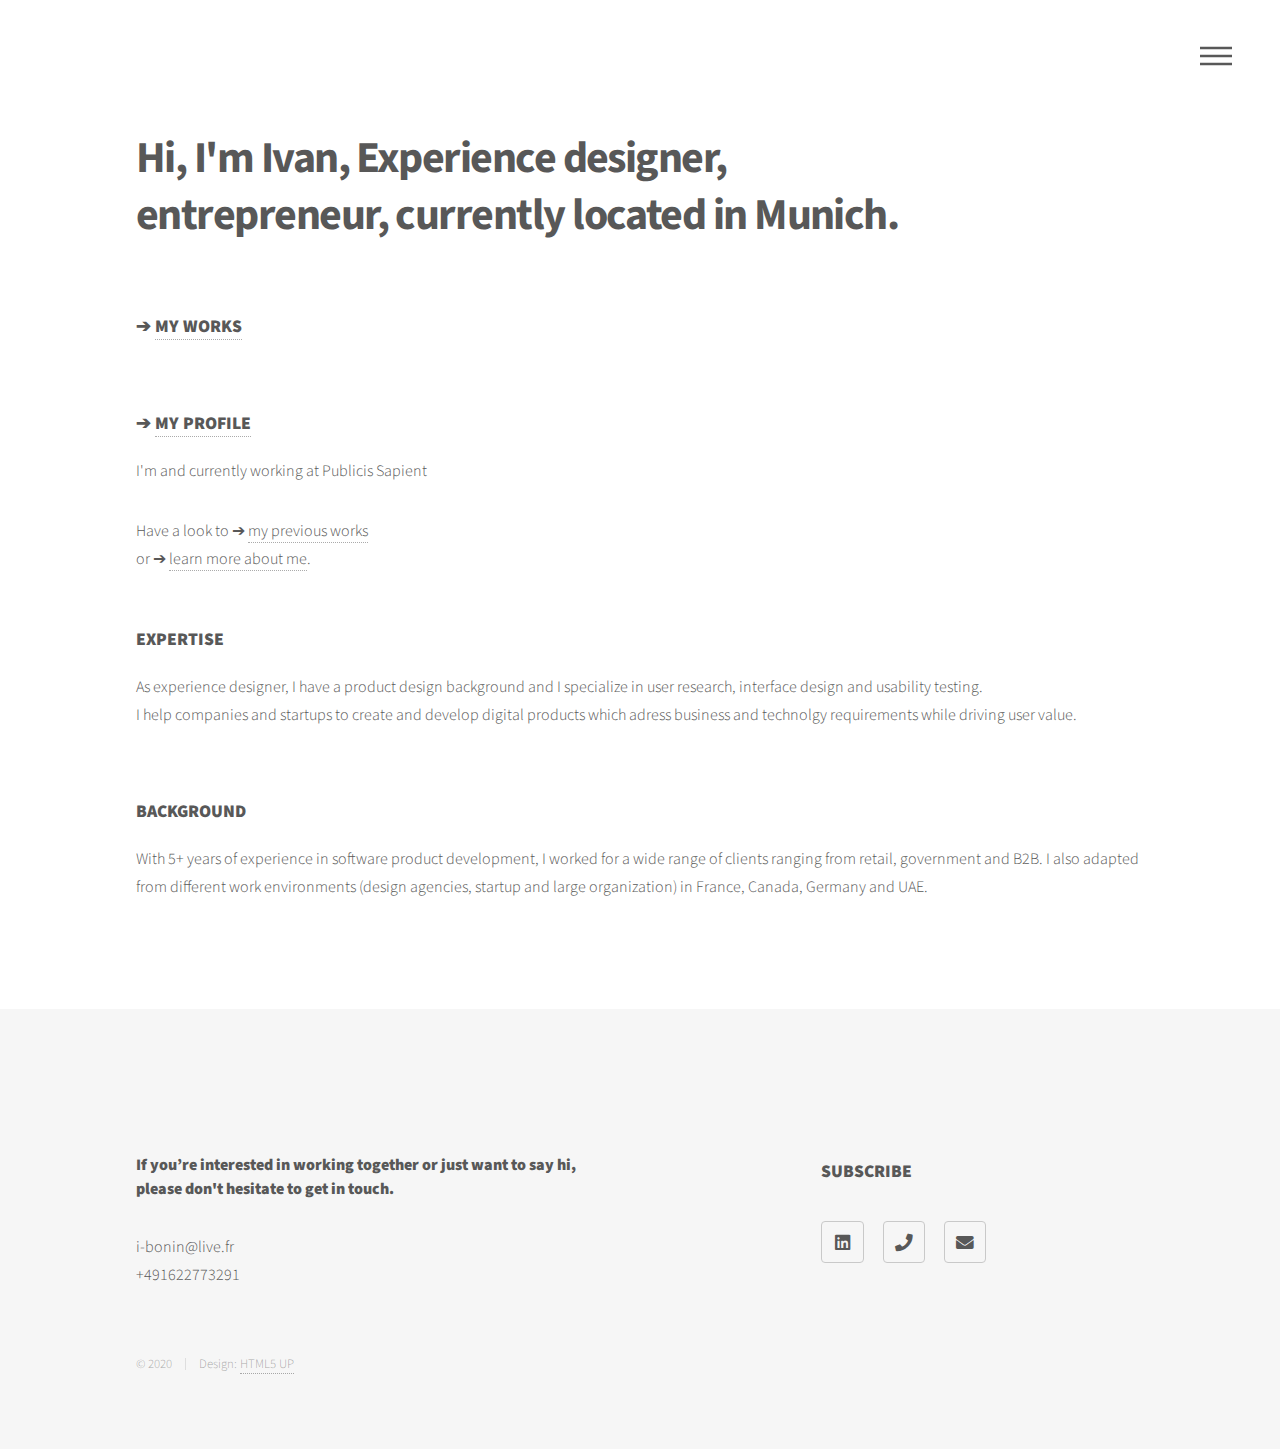
==== commit b482d43e: "Add files via upload" ====
--- a/index.html
+++ b/index.html
@@ -36,10 +36,10 @@
 						<h2>Menu</h2>
 						<ul>
 							<li><a href="index.html">Home</a></li>
-							<li><a href="projects.html"> Projects sample</a></li>
-							<li><a href="generic.html">Creative process</a></li>
-							<li><a href="generic.html">About</a></li>
+							<li><a href="projects.html"> Work</a></li>
 							<li><a href="elements.html">Experiments</a></li>
+							<li><a href="about.html">About</a></li>
+							
 						</ul>
 					</nav>
 
@@ -47,25 +47,36 @@
 					<div id="main">
 						<div class="inner">
 							<header>
-								<h1>Ivan Bonin <br />
-								</a></h1>
+								
+								<h1> Hi, I'm Ivan, Experience designer, <br> entrepreneur,
+									 currently located in Munich. </h1>
+								
+								<section>
+								<h2> ➔ <a href="projects.html">  My works </a> </h2>
+								</section>
 
-								<p>Ivan is a creative designer focusing on User experience and Value proposition design.</br />
-								In the past he worked in the field of Industry, VR-AR technologies, Education and automotive.	
-									Click here to see my previous works. </br />
-								or to learn more about me.</p>
+								<section>
+								<h2> ➔ <a href="projects.html">  My profile </a> </h2>
+								</section>
+							
+								<p> I'm and currently working at Publicis Sapient</p>
+								
+									Have a look to ➔ <a href="projects.html"> my previous works</a> </br />
+								or ➔ <a href="projects.html"> learn more about me</a>.</p>
 
 
-								<h2>Here is what I do</h2>
+								<h2>Expertise</h2>
+								
+								<p> As experience designer, I have a product design background and I specialize in user research, interface design and usability testing. </br>
+									I help companies and startups to create and develop digital products which adress business and technolgy requirements while driving user value.
+								</p>
+								
+								
+								<h2>Background</h2>
+								<p> With 5+ years of experience in software product development, I worked for a wide range of clients ranging from retail, government and B2B. I also adapted from different work environments (design agencies, startup and large organization) in France, Canada, Germany and UAE.
+								</p>
 
-								<h3>Research</h3>
-
-								<h3>Prototyping</h3>
-
-								<h3>Test</h3>
-
-								<h2>I have worked with these people</h2>
-
+								
 							</header>
 
 							<section class="tiles">
@@ -78,8 +89,11 @@
 					<footer id="footer">
 						<div class="inner">
 							<section>
-								<h2>Get in touch </h2>
-								
+								<h3>If you’re interested in working together or just want to say hi, <br>
+									 please don't hesitate to get in touch.  </h3>
+							<p>i-bonin@live.fr<br>
+							+491622773291
+							</p>	
 							</section>
 							<section>
 								<h2>Subscribe</h2>
@@ -91,7 +105,7 @@
 								</ul>
 							</section>
 							<ul class="copyright">
-								<li>&copy; Paris, Toronto, Abu Dhabi, Munich -2020. All rights reserved</li><li>Design: <a href="http://html5up.net">HTML5 UP</a></li>
+								<li>&copy; 2020</li><li>Design: <a href="http://html5up.net">HTML5 UP</a></li>
 							</ul>
 						</div>
 					</footer>
--- a/assets/css/main.css
+++ b/assets/css/main.css
@@ -1,10 +1,9 @@
 @import url(fontawesome-all.min.css);
 @import url("https://fonts.googleapis.com/css?family=Source+Sans+Pro:300,700,900");
 
-/*
-	Phantom by HTML5 UP
-	html5up.net | @ajlkn
-	Free for personal and commercial use under the CCA 3.0 license (html5up.net/license)
+/*
+	TO DO
+	- Navigation menu options visible on desktop
 */
 
 html, body, div, span, applet, object,
@@ -151,7 +150,7 @@
 
 		a:hover {
 			border-bottom-color: transparent;
-			color: #f2849e !important;
+			color: #F6C40E !important;
 		}
 
 	strong, b {
@@ -198,9 +197,9 @@
 	h2, h3, h4, h5, h6 {
 		font-weight: 900;
 		line-height: 1.5;
-		margin: 0 0 2em 0;
-		text-transform: uppercase;
-		letter-spacing: 0.35em;
+		margin: 4em 0 2em 0;
+		
+		letter-spacing: 0em;
 	}
 
 		h2 a, h3 a, h4 a, h5 a, h6 a {
@@ -209,6 +208,7 @@
 
 	h2 {
 		font-size: 1.1em;
+		text-transform: uppercase;
 	}
 
 	h3 {
@@ -2333,6 +2333,12 @@
 		.image.left {
 			float: left;
 			padding: 0 1.5em 1em 0;
+			top: 0.25em;
+		}
+
+		.image.lft {
+			display: block;
+			max-width: 40%;
 			top: 0.25em;
 		}
 
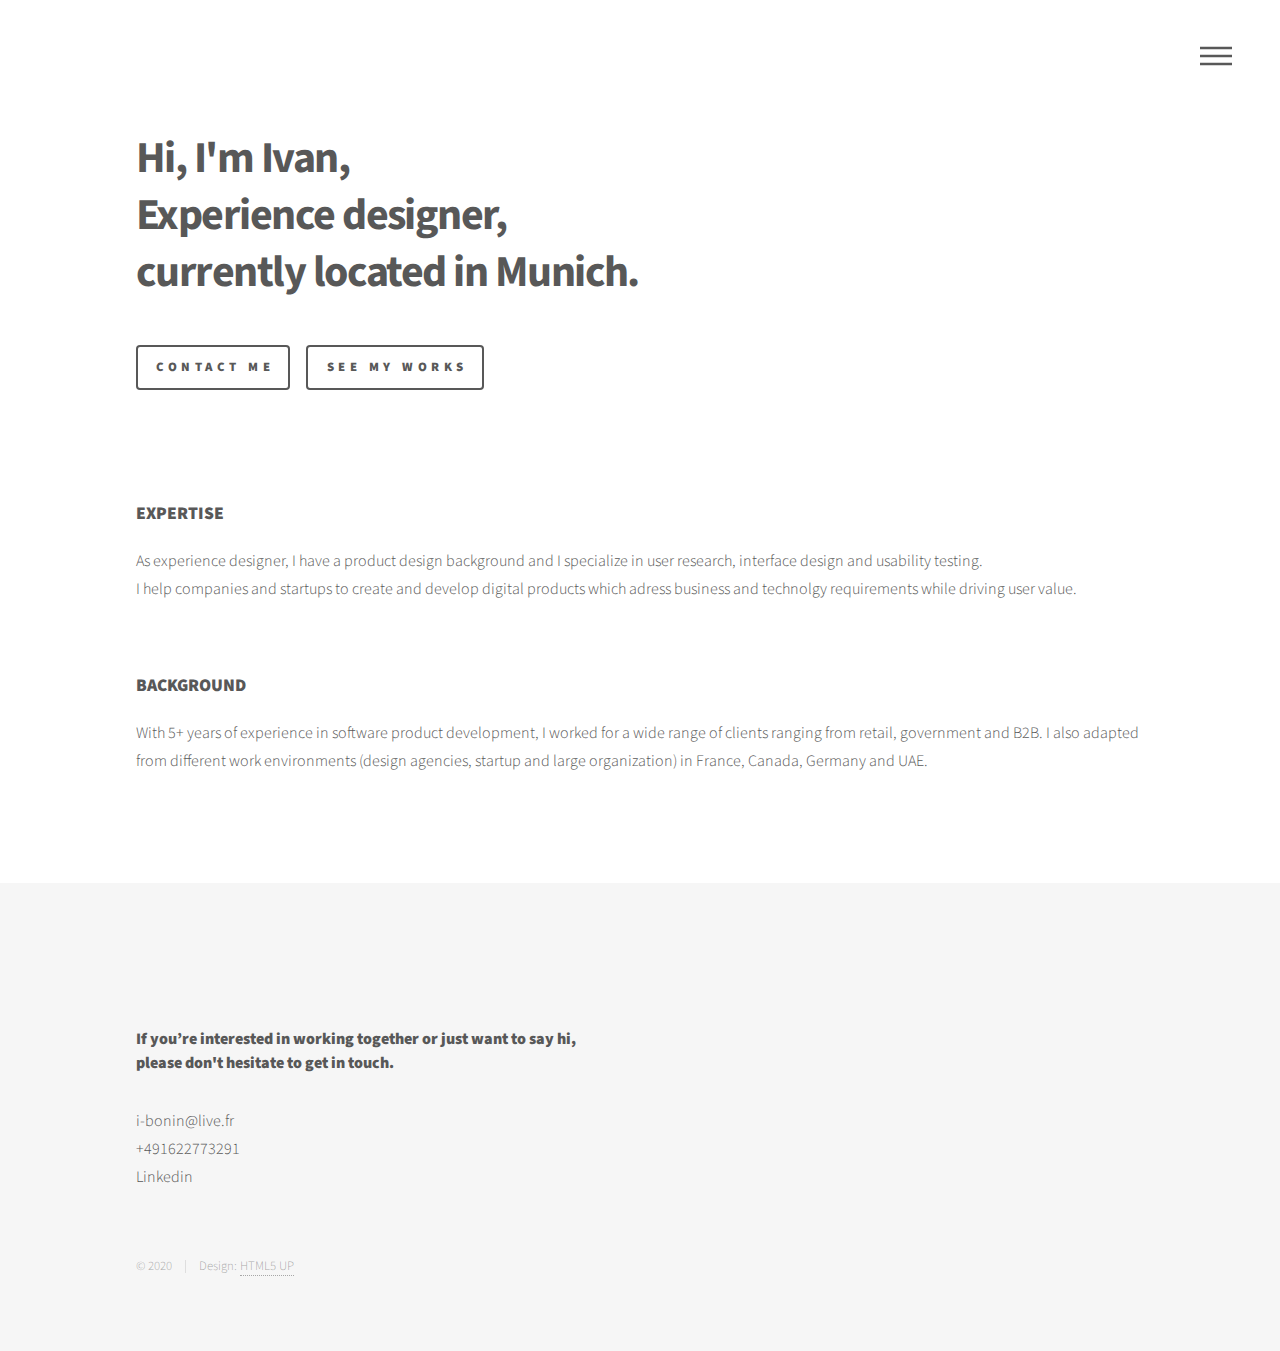
==== commit 1d2aaead: "Add files via upload" ====
--- a/index.html
+++ b/index.html
@@ -48,21 +48,24 @@
 						<div class="inner">
 							<header>
 								
-								<h1> Hi, I'm Ivan, Experience designer, <br> entrepreneur,
+								<h1> Hi, I'm Ivan, <br>
+									Experience designer, <br>
 									 currently located in Munich. </h1>
 								
-								<section>
-								<h2> ➔ <a href="projects.html">  My works </a> </h2>
-								</section>
-
-								<section>
-								<h2> ➔ <a href="projects.html">  My profile </a> </h2>
-								</section>
+								<div class="row">
+											<div class="col-6 col-12-medium">
+												<ul class="actions">
+													<li><a href="#" class="button">Contact me </a></li>
+													<li><a href="#" class="button">See my works</a></li>
+												
+								</ul>
+						</div>
+					</div>
+						
+												
+								
 							
-								<p> I'm and currently working at Publicis Sapient</p>
 								
-									Have a look to ➔ <a href="projects.html"> my previous works</a> </br />
-								or ➔ <a href="projects.html"> learn more about me</a>.</p>
 
 
 								<h2>Expertise</h2>
@@ -90,11 +93,14 @@
 						<div class="inner">
 							<section>
 								<h3>If you’re interested in working together or just want to say hi, <br>
-									 please don't hesitate to get in touch.  </h3>
+									 please don't hesitate to get in touch.  
+								</h3>
 							<p>i-bonin@live.fr<br>
-							+491622773291
+							+491622773291<br>
+							Linkedin <a href="ü"> </a>
 							</p>	
 							</section>
+							<!-- 
 							<section>
 								<h2>Subscribe</h2>
 								<ul class="icons">
@@ -103,7 +109,9 @@
 									<li><a href="#" class="icon solid style2 fa-phone"><span class="label">Phone</span></a></li>
 									<li><a href="#" class="icon solid style2 fa-envelope"><span class="label">Email</span></a></li>
 								</ul>
+							
 							</section>
+							-->
 							<ul class="copyright">
 								<li>&copy; 2020</li><li>Design: <a href="http://html5up.net">HTML5 UP</a></li>
 							</ul>
--- a/assets/css/main.css
+++ b/assets/css/main.css
@@ -1856,8 +1856,8 @@
 			}
 
 			.icon.style2:hover {
-				color: #f2849e;
-				border-color: #f2849e;
+				color: #F6C40E;
+				border-color: #F6C40E;
 			}
 
 			.icon.style2:active {
@@ -2170,8 +2170,8 @@
 		input[type="tel"]:focus,
 		select:focus,
 		textarea:focus {
-			border-bottom-color: #f2849e;
-			box-shadow: inset 0 -1px 0 0 #f2849e;
+			border-bottom-color: #F6C40E;
+			box-shadow: inset 0 -1px 0 0 #F6C40E;
 		}
 
 	select {
@@ -2275,8 +2275,8 @@
 
 		input[type="checkbox"]:focus + label:before,
 		input[type="radio"]:focus + label:before {
-			border-color: #f2849e;
-			box-shadow: 0 0 0 1px #f2849e;
+			border-color: #F6C40E;
+			box-shadow: 0 0 0 1px #F6C40E;
 		}
 
 	input[type="checkbox"] + label:before {
@@ -2500,8 +2500,8 @@
 		input[type="button"]:hover,
 		button:hover,
 		.button:hover {
-			color: #f2849e !important;
-			box-shadow: inset 0 0 0 2px #f2849e;
+			color: #F6C40E !important;
+			box-shadow: inset 0 0 0 2px #F6C40E;
 		}
 
 		input[type="submit"]:active,
@@ -2543,7 +2543,7 @@
 			input[type="button"].primary:hover,
 			button.primary:hover,
 			.button.primary:hover {
-				background-color: #f2849e;
+				background-color: #F6C40E;
 			}
 
 			input[type="submit"].primary:active,
@@ -2551,7 +2551,7 @@
 			input[type="button"].primary:active,
 			button.primary:active,
 			.button.primary:active {
-				background-color: #ee5f81;
+				background-color: #F6C40E;
 			}
 
 		input[type="submit"].disabled, input[type="submit"]:disabled,
@@ -2712,7 +2712,7 @@
 					}
 
 			.tiles article.style1 > .image:before {
-				background-color: #f2849e;
+				background-color: #F6C40E;
 			}
 
 			.tiles article.style2 > .image:before {
